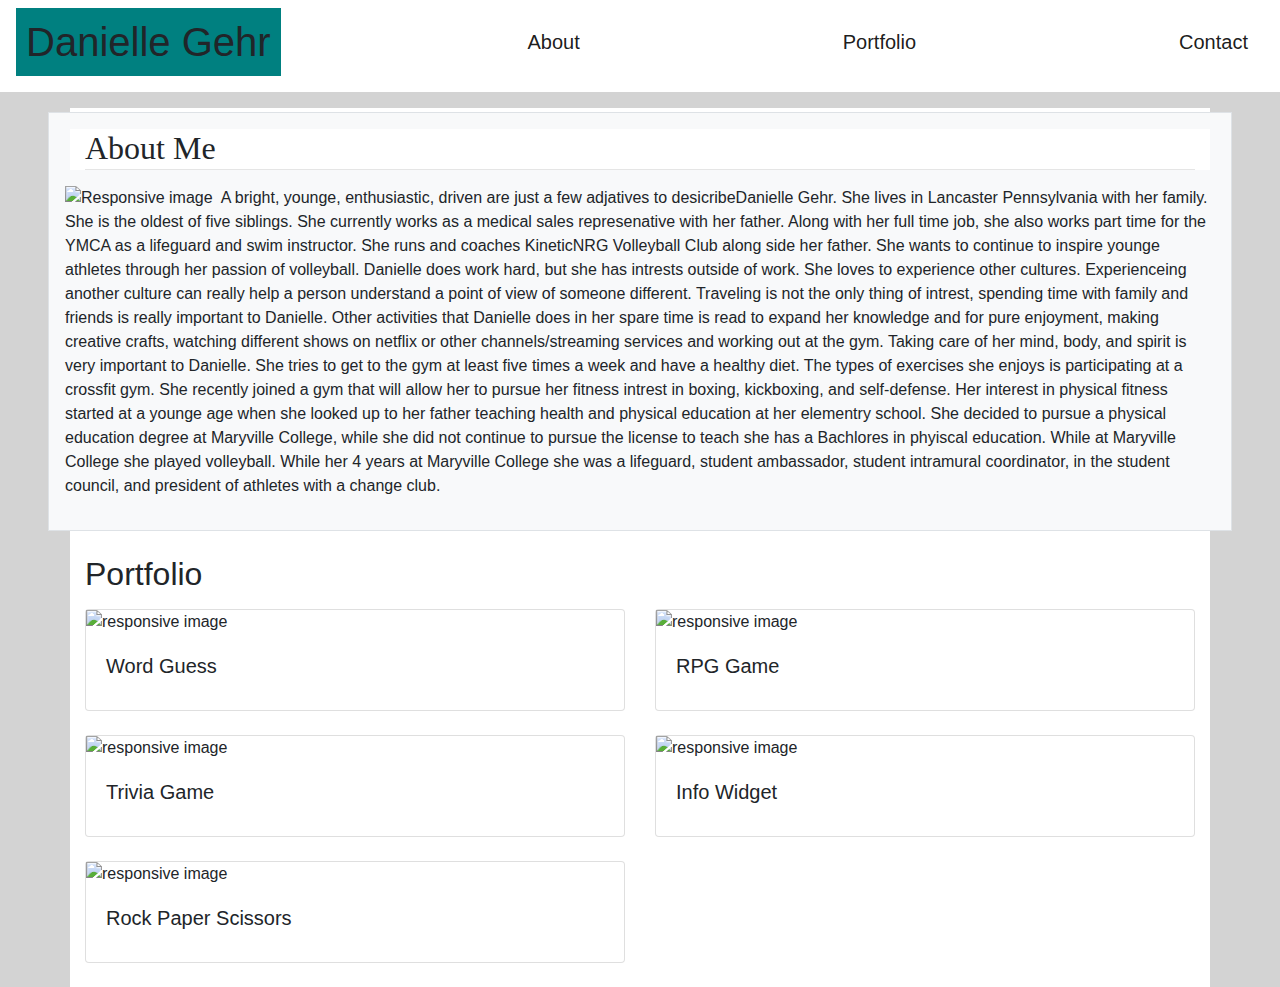
==== index.html @ 2e0b19f3 "changed file names" ====
<!DOCTYPE html>
<html lang="en">

<head>
    <meta charset="UTF-8">
    <meta name="viewport" content="width=device-width, initial-scale=1.0">

    <meta http-equiv="X-UA-Compatible" content="ie=edge">
    <title>Bootstrap Portfolio</title>
</head>
<link rel="stylesheet" href="https://stackpath.bootstrapcdn.com/bootstrap/4.4.1/css/bootstrap.min.css"
    integrity="sha384-Vkoo8x4CGsO3+Hhxv8T/Q5PaXtkKtu6ug5TOeNV6gBiFeWPGFN9MuhOf23Q9Ifjh" crossorigin="anonymous">
<link rel="stylesheet" href="style.css">

<body class="bg">
    <nav class="navbar sticky-top navbar-light" style="background-color: white">

        <div>
            <h1 id="teal">Danielle Gehr</h1>
        </div>

        <a class="navbar-brand" href="#">
            <h5 class="white">About</h5>
        </a>
        <a class="navbar-brand" href="#">
            <h5 class="white">Portfolio</h5>
        </a>
        <a class="navbar-brand" href="#">
            <h5 class="white">Contact</h5>
        </a>
    </nav>



    <div id="space" class="float-sm-left">
        <div class="col px-md-5">
            <div class="p-3 border bg-light">
                <div class="container">
                    <div class="float-left">
                        <h2 class="head">About Me</h2>
                    </div><br>
                    <hr>
                </div>
                <img id="left" src="IMG_3218 copy.jpeg" class="img-fluid" alt="Responsive image">
                <P class="time" class="container">
                    A bright, younge, enthusiastic, driven are just a few adjatives to
                    desicribeDanielle Gehr. She lives in Lancaster Pennsylvania with her family. She is the oldest of
                    five
                    siblings. She currently
                    works as a medical sales represenative with her father. Along with her full time job, she also works
                    part time for the YMCA as a lifeguard and swim instructor. She runs and coaches KineticNRG
                    Volleyball Club along side her father. She wants to continue to inspire younge athletes through her
                    passion of volleyball. Danielle does work hard, but she has intrests outside of work. She loves to
                    experience other cultures. Experienceing another culture can really help a person understand a point
                    of view of someone different. Traveling is not the only thing of intrest, spending time with family
                    and friends is really important to Danielle. Other activities that Danielle does in her spare time
                    is read to expand her knowledge and for pure enjoyment, making creative crafts, watching different
                    shows on netflix or other channels/streaming services and working out at the gym. Taking care of her
                    mind, body, and spirit is very important to Danielle. She tries to get to the gym at least five
                    times a week and have a healthy diet. The types of exercises she enjoys is participating at a
                    crossfit gym. She recently joined a gym that will allow her to pursue her fitness intrest in boxing,
                    kickboxing, and self-defense. Her interest in physical fitness started at a younge age when she
                    looked up to her father teaching health and physical education at her elementry school. She decided
                    to pursue a physical education degree at Maryville College, while she did not continue to pursue the
                    license to teach she has a Bachlores in phyiscal education. While at Maryville College she played
                    volleyball. While her 4 years at Maryville College she was a lifeguard, student ambassador, student
                    intramural coordinator, in the student council, and president of athletes with a change club.

                </P>
            </div><br>
        </div>

    </div>

    <!-- <I couldn't get how to make the photos take up the whole box and how to add the teal bar across the photos> -->

    <div class="container" class="white">
        <p>
            <h2 id="port" class="font">Portfolio</h2>
        </p>

        <div id="change" class="row row-cols-1 row-cols-md-2">
            <div class="col mb-4">
                <div class="card">
                    <img class="size" src="IMG_3218 copy.jpeg" class="card-img-top" alt="responsive image">
                    <div class="card-body">
                        <h5 class="card-title">Word Guess</h5>
                    </div>
                </div>
            </div>
            <div class="col mb-4">
                <div class="card">
                    <img class="size" src="IMG_3218 copy.jpeg" class="card-img-top" alt="responsive image">
                    <div class="card-body">
                        <h5 class="card-title">RPG Game</h5>
                    </div>
                </div>
            </div>
            <div class="col mb-4">
                <div class="card">
                    <img class="size" src="IMG_3218 copy.jpeg" class="card-img-top" alt="responsive image">
                    <div class="card-body">
                        <h5 class="card-title">Trivia Game</h5>
                    </div>
                </div>
            </div>
            <div class="col mb-4">
                <div class="card">
                    <img class="size" src="IMG_3218 copy.jpeg" class="card-img-top" alt="responsive image">
                    <div class="card-body">
                        <h5 class="card-title">Info Widget</h5>
                    </div>
                </div>
            </div>
            <div class="col mb-4">
                <div class="card">
                    <img class="size" src="IMG_3218 copy.jpeg" class="card-img-top" alt="responsive image">
                    <div class="card-body">
                        <h5 class="card-title">Rock Paper Scissors</h5>
                    </div>
                </div>
            </div>
        </div>
    </div>

</body>


</html>
---- style.css ----
#paragraph {
    font-family: "Arial", Arial, Helvetica, sans-serif;
    font-size: 18px;
    
}


.img {
    float: left;
    margin: 4px;
    padding: 7px;
}

.head {
    font-family: "Georgia", 'Times New Roman', Times, serif;
    padding-bottom: 0px;
    float: left;
}

#left {
    float: left;
    padding-right: 8px;
}

.white {
    background-color: white;
}

#teal {
    background-color: teal;
    padding: 10px;
}

.container {
    background-color: white;
}

.bg {
    background-color:lightgray;
}

#space {
    padding-top: 20px;
}

.footer {
    position: fixed;
    left: 0;
    bottom: 0;
    width: 100%;
    background-color: red;
    color: white;
    text-align: center;
 }

 .container3 {
     padding: 20px;
     margin: 10px;
     
 }

 #float {
     padding-left: 20px;
     margin: 100px;
 }
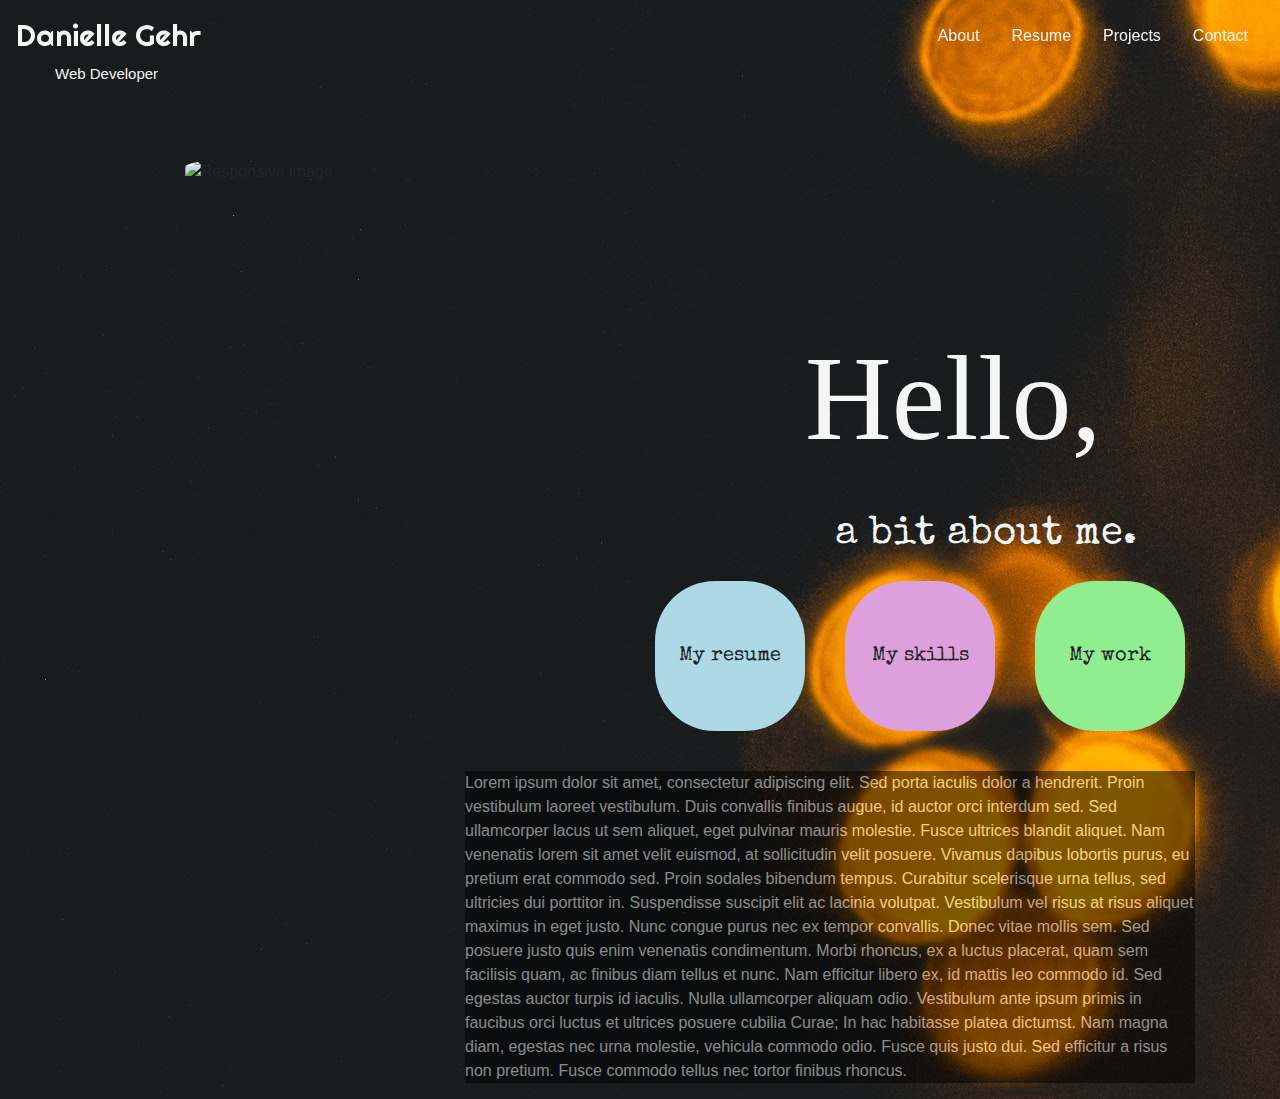
==== commit ae3013f6: "added background and finished layout" ====
--- a/index.html
+++ b/index.html
@@ -4,126 +4,108 @@
 <head>
     <meta charset="UTF-8">
     <meta name="viewport" content="width=device-width, initial-scale=1.0">
-
-    <meta http-equiv="X-UA-Compatible" content="ie=edge">
-    <title>Bootstrap Portfolio</title>
+    <link rel="stylesheet" href="https://stackpath.bootstrapcdn.com/bootstrap/4.4.1/css/bootstrap.min.css"
+        integrity="sha384-Vkoo8x4CGsO3+Hhxv8T/Q5PaXtkKtu6ug5TOeNV6gBiFeWPGFN9MuhOf23Q9Ifjh" crossorigin="anonymous">
+    <link rel="stylesheet" href="style.css">
+    <link href="https://fonts.googleapis.com/css?family=Homemade+Apple|Righteous|Special+Elite&display=swap"
+        rel="stylesheet">
+    <title>Danielle Gehr</title>
 </head>
-<link rel="stylesheet" href="https://stackpath.bootstrapcdn.com/bootstrap/4.4.1/css/bootstrap.min.css"
-    integrity="sha384-Vkoo8x4CGsO3+Hhxv8T/Q5PaXtkKtu6ug5TOeNV6gBiFeWPGFN9MuhOf23Q9Ifjh" crossorigin="anonymous">
-<link rel="stylesheet" href="style.css">
-
-<body class="bg">
-    <nav class="navbar sticky-top navbar-light" style="background-color: white">
-
-        <div>
-            <h1 id="teal">Danielle Gehr</h1>
-        </div>
-
-        <a class="navbar-brand" href="#">
-            <h5 class="white">About</h5>
-        </a>
-        <a class="navbar-brand" href="#">
-            <h5 class="white">Portfolio</h5>
-        </a>
-        <a class="navbar-brand" href="#">
-            <h5 class="white">Contact</h5>
-        </a>
-    </nav>
 
 
 
-    <div id="space" class="float-sm-left">
-        <div class="col px-md-5">
-            <div class="p-3 border bg-light">
-                <div class="container">
-                    <div class="float-left">
-                        <h2 class="head">About Me</h2>
-                    </div><br>
-                    <hr>
-                </div>
-                <img id="left" src="IMG_3218 copy.jpeg" class="img-fluid" alt="Responsive image">
-                <P class="time" class="container">
-                    A bright, younge, enthusiastic, driven are just a few adjatives to
-                    desicribeDanielle Gehr. She lives in Lancaster Pennsylvania with her family. She is the oldest of
-                    five
-                    siblings. She currently
-                    works as a medical sales represenative with her father. Along with her full time job, she also works
-                    part time for the YMCA as a lifeguard and swim instructor. She runs and coaches KineticNRG
-                    Volleyball Club along side her father. She wants to continue to inspire younge athletes through her
-                    passion of volleyball. Danielle does work hard, but she has intrests outside of work. She loves to
-                    experience other cultures. Experienceing another culture can really help a person understand a point
-                    of view of someone different. Traveling is not the only thing of intrest, spending time with family
-                    and friends is really important to Danielle. Other activities that Danielle does in her spare time
-                    is read to expand her knowledge and for pure enjoyment, making creative crafts, watching different
-                    shows on netflix or other channels/streaming services and working out at the gym. Taking care of her
-                    mind, body, and spirit is very important to Danielle. She tries to get to the gym at least five
-                    times a week and have a healthy diet. The types of exercises she enjoys is participating at a
-                    crossfit gym. She recently joined a gym that will allow her to pursue her fitness intrest in boxing,
-                    kickboxing, and self-defense. Her interest in physical fitness started at a younge age when she
-                    looked up to her father teaching health and physical education at her elementry school. She decided
-                    to pursue a physical education degree at Maryville College, while she did not continue to pursue the
-                    license to teach she has a Bachlores in phyiscal education. While at Maryville College she played
-                    volleyball. While her 4 years at Maryville College she was a lifeguard, student ambassador, student
-                    intramural coordinator, in the student council, and president of athletes with a change club.
+<body background="lights.jpg">
+    <nav id="nav" class="navbar sticky-top">
+        <a id="nameSmall" class="navbar-brand" href="#">Danielle Gehr <br></a>
 
-                </P>
-            </div><br>
+        <ul class="nav justify-content-end">
+            <li class="nav-item">
+                <a class="nav-link active" href="index.html">About</a>
+            </li>
+            <li class="nav-item">
+                <a class="nav-link" href="">Resume</a>
+            </li>
+            <li class="nav-item">
+                <a class="nav-link" href="portfolio.html">Projects</a>
+            </li>
+            <li class="nav-item">
+                <a class="nav-link" href="contact.html">Contact</a>
+            </li>
+        </ul>
+
+    </nav>
+    <div id="divWeb" class="container">
+        <div class="row">
+            <div id="webDev" class="col-lg-12">
+                <p id="webD">Web Developer</p>
+            </div>
         </div>
-
+    </div>
+    <br>
+    <br>
+    <br>
+    <br>
+    <div id="imgContain" class="container">
+        <div class="row">
+            <div class="col-sm-6">
+                <img id="img" src="IMG_3218 copy.jpeg" class="img-fluid" alt="Responsive image">
+            </div>
+            <div id="helloAbout" class="col-sm-6">
+                <p id="hello">Hello,</p>
+                <p id="me">a bit about me.</p>
+            </div>
+        </div>
     </div>
 
-    <!-- <I couldn't get how to make the photos take up the whole box and how to add the teal bar across the photos> -->
-
-    <div class="container" class="white">
-        <p>
-            <h2 id="port" class="font">Portfolio</h2>
-        </p>
-
-        <div id="change" class="row row-cols-1 row-cols-md-2">
-            <div class="col mb-4">
-                <div class="card">
-                    <img class="size" src="IMG_3218 copy.jpeg" class="card-img-top" alt="responsive image">
-                    <div class="card-body">
-                        <h5 class="card-title">Word Guess</h5>
+    <div class="container">
+        <div class="row">
+            <div class="col-sm-6"></div>
+            <div class="col-sm-6">
+                <div id="blue" class="circle">
+                    <div id="resume">
+                        My resume
                     </div>
                 </div>
-            </div>
-            <div class="col mb-4">
-                <div class="card">
-                    <img class="size" src="IMG_3218 copy.jpeg" class="card-img-top" alt="responsive image">
-                    <div class="card-body">
-                        <h5 class="card-title">RPG Game</h5>
+                <div id="green" class="circle">
+                    <div id="work">
+                        My work
                     </div>
                 </div>
-            </div>
-            <div class="col mb-4">
-                <div class="card">
-                    <img class="size" src="IMG_3218 copy.jpeg" class="card-img-top" alt="responsive image">
-                    <div class="card-body">
-                        <h5 class="card-title">Trivia Game</h5>
-                    </div>
-                </div>
-            </div>
-            <div class="col mb-4">
-                <div class="card">
-                    <img class="size" src="IMG_3218 copy.jpeg" class="card-img-top" alt="responsive image">
-                    <div class="card-body">
-                        <h5 class="card-title">Info Widget</h5>
-                    </div>
-                </div>
-            </div>
-            <div class="col mb-4">
-                <div class="card">
-                    <img class="size" src="IMG_3218 copy.jpeg" class="card-img-top" alt="responsive image">
-                    <div class="card-body">
-                        <h5 class="card-title">Rock Paper Scissors</h5>
+                <div id="purple" class="circle">
+                    <div id="skills">
+                        My skills
                     </div>
                 </div>
             </div>
         </div>
     </div>
 
+    <div class="container">
+        <div class="row">
+            <div class="col-sm-4"></div>
+            <div class="col-sm-8">
+                <div>
+                    <p id="paragraph">Lorem ipsum dolor sit amet, consectetur adipiscing elit. Sed porta iaculis dolor a hendrerit.
+                        Proin vestibulum laoreet vestibulum. Duis convallis finibus augue, id auctor orci interdum sed.
+                        Sed ullamcorper lacus ut sem aliquet, eget pulvinar mauris molestie. Fusce ultrices blandit
+                        aliquet. Nam venenatis lorem sit amet velit euismod, at sollicitudin velit posuere. Vivamus
+                        dapibus lobortis purus, eu pretium erat commodo sed. Proin sodales bibendum tempus. Curabitur
+                        scelerisque urna tellus, sed ultricies dui porttitor in. Suspendisse suscipit elit ac lacinia
+                        volutpat. Vestibulum vel risus at risus aliquet maximus in eget justo. Nunc congue purus nec ex
+                        tempor convallis. Donec vitae mollis sem. Sed posuere justo quis enim venenatis condimentum.
+
+                        Morbi rhoncus, ex a luctus placerat, quam sem facilisis quam, ac finibus diam tellus et nunc.
+                        Nam efficitur libero ex, id mattis leo commodo id. Sed egestas auctor turpis id iaculis. Nulla
+                        ullamcorper aliquam odio. Vestibulum ante ipsum primis in faucibus orci luctus et ultrices
+                        posuere cubilia Curae; In hac habitasse platea dictumst. Nam magna diam, egestas nec urna
+                        molestie, vehicula commodo odio. Fusce quis justo dui. Sed efficitur a risus non pretium. Fusce
+                        commodo tellus nec tortor finibus rhoncus.</p>
+                </div>
+            </div>
+        </div>
+    </div>
+
+
 </body>
 
-
 </html>--- a/style.css
+++ b/style.css
@@ -1,14 +1,123 @@
+#navLinks {
+    float: right;
+    margin: 50px;
+}
+.nav-link{
+    color: whitesmoke;
+}
+#nav {
+    background: none;
+    padding-bottom: 0px;
+    
+}
+#nameSmall {
+    font-family: 'Righteous', cursive;
+    float: right;
+    color: whitesmoke;
+    font-size: 30px;
+    
+}
+#webD {
+    font-size: 15px;
+    float: left;
+    padding-top: 0px;
+    padding-left: 40px;
+    position: sticky;
+    color: whitesmoke;
+   
+}
+#divWeb {
+    float: left;
+    margin-right: 40px;
+    position: sticky;
+    
+}
+#webDev {
+    margin-bottom: 30px;
+    position: sticky;
+}
+#imgContain {
+    float: left;
+    margin-left: 170px;
+}
+#hello {
+    font-family: 'Homemade Apple', cursive;
+    font-size: 120px;
+    margin-left: 50px;
+    color: whitesmoke;
+}
+#me {
+    font-family: 'Special Elite', cursive;
+    margin-left: 80px;
+    font-size: 40px;
+    color: whitesmoke;
+}
+.circle {
+    width: 150px;
+    height: 150px;
+    border-radius: 40%;
+    background:lightblue;
+}
+#helloAbout {
+    margin-bottom: 0px;
+    margin-top: 150px;
+}
+#blue {
+    border-color: lightcyan;
+    float: left;
+    padding-right: 20px;
+    text-align: center;
+    font-size: 30px;
+}
+#resume {
+    align-items: center;
+    padding-top: 60px;
+    padding-left: 20px;
+    font-family: 'Special Elite', cursive;
+    font-size: 20px;
+}
+#work {
+    padding-top: 60px;
+    font-family: 'Special Elite', cursive;
+    font-size: 20px;
+}
+#skills {
+    padding-top: 60px;
+    font-family: 'Special Elite', cursive;
+    font-size: 20px;
+}
+#green {
+    background-color: lightgreen;
+    border-color: lightseagreen;
+    float: right;
+    margin-right: 10px;
+    text-align: center;
+    font-size: 30px;
+}
+#purple {
+    background-color: plum;
+    border-color: rebeccapurple;
+    float: right;
+    margin-right: 40px;
+    text-align: center;
+    font-size: 30px;
+}
+
 #paragraph {
-    font-family: "Arial", Arial, Helvetica, sans-serif;
-    font-size: 18px;
-    
-}
-
-
-.img {
-    float: left;
-    margin: 4px;
-    padding: 7px;
+    color: whitesmoke;
+    background-color: black;
+    opacity: 50%;
+    
+}
+.col-sm-8 {
+    margin-top: 40px;
+}
+
+
+#img {
+    border-radius: 30%;
+    width: 400px;
+    height: 500px;
 }
 
 .head {
@@ -29,18 +138,19 @@
 #teal {
     background-color: teal;
     padding: 10px;
-}
-
-.container {
-    background-color: white;
-}
+    height: 60px;
+    font-family: "Georgia", 'Times New Roman', Times, serif;
+}
+
 
 .bg {
-    background-color:lightgray;
+    background-color:darkgray;
+    padding-bottom: 0px;
 }
 
 #space {
     padding-top: 20px;
+    margin-bottom: 30px;
 }
 
 .footer {
@@ -62,6 +172,36 @@
  #float {
      padding-left: 20px;
      margin: 100px;
- }
-
-
+    
+ }
+
+ .size {
+     height: 400px;
+     width: 300px;
+    
+
+ }
+
+ #port {
+     margin-top: 20px ;
+     background-color: white;
+ }
+
+ .font {
+    font-family: "Georgia", 'Times New Roman', Times, serif;
+    color: teal
+ }
+ #bgbutton {
+     background-color: teal;
+     font-family: "Arial", Arial, Helvetica, sans-serif;
+ }
+
+ .time {
+    font-family: "Arial", Arial, Helvetica, sans-serif;
+ }
+
+ #change {
+     margin-top: 8px;
+     background-color: white;
+ }
+
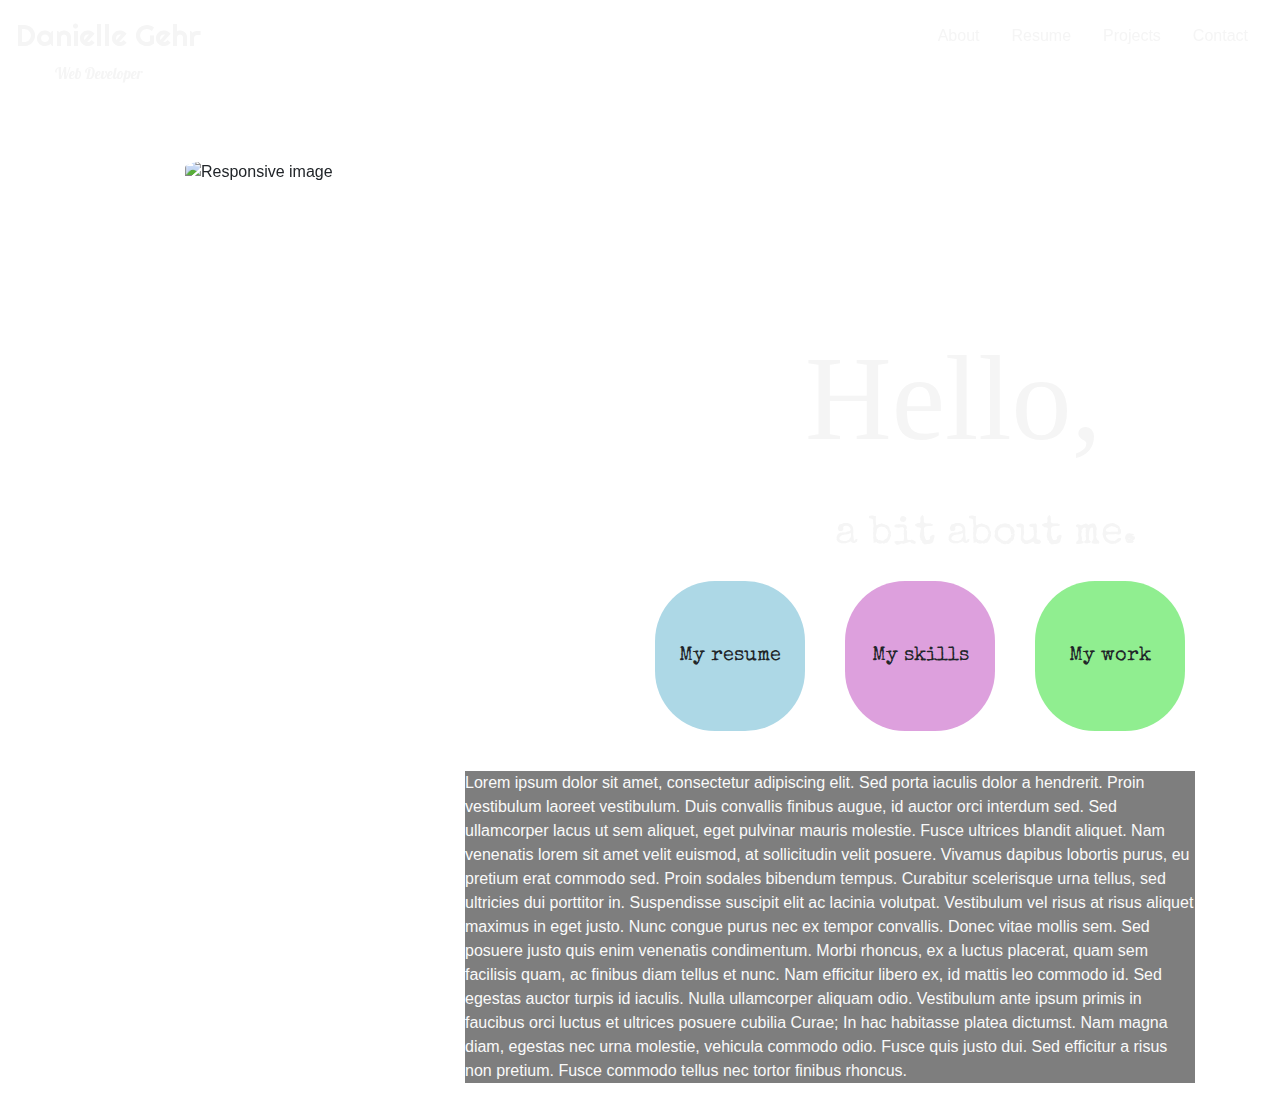
==== commit 2e2c072e: "added styling to projects page and added my current project pictures" ====
--- a/index.html
+++ b/index.html
@@ -6,15 +6,14 @@
     <meta name="viewport" content="width=device-width, initial-scale=1.0">
     <link rel="stylesheet" href="https://stackpath.bootstrapcdn.com/bootstrap/4.4.1/css/bootstrap.min.css"
         integrity="sha384-Vkoo8x4CGsO3+Hhxv8T/Q5PaXtkKtu6ug5TOeNV6gBiFeWPGFN9MuhOf23Q9Ifjh" crossorigin="anonymous">
-    <link rel="stylesheet" href="style.css">
-    <link href="https://fonts.googleapis.com/css?family=Homemade+Apple|Righteous|Special+Elite&display=swap"
-        rel="stylesheet">
+    <link rel="stylesheet" href="assets/css/style.css">
+ <link href="https://fonts.googleapis.com/css?family=Homemade+Apple|Lobster|Righteous|Special+Elite&display=swap" rel="stylesheet">
     <title>Danielle Gehr</title>
 </head>
 
 
 
-<body background="lights.jpg">
+<body background="assets/images/lights.jpg">
     <nav id="nav" class="navbar sticky-top">
         <a id="nameSmall" class="navbar-brand" href="#">Danielle Gehr <br></a>
 
@@ -48,7 +47,7 @@
     <div id="imgContain" class="container">
         <div class="row">
             <div class="col-sm-6">
-                <img id="img" src="IMG_3218 copy.jpeg" class="img-fluid" alt="Responsive image">
+                <img id="img" src="assets/images/IMG_3218 copy.jpeg" class="img-fluid" alt="Responsive image">
             </div>
             <div id="helloAbout" class="col-sm-6">
                 <p id="hello">Hello,</p>
@@ -72,9 +71,12 @@
                     </div>
                 </div>
                 <div id="purple" class="circle">
-                    <div id="skills">
-                        My skills
-                    </div>
+                    
+                        <div id="skills">
+                            My skills
+                        </div>
+                    
+
                 </div>
             </div>
         </div>
@@ -85,7 +87,7 @@
             <div class="col-sm-4"></div>
             <div class="col-sm-8">
                 <div>
-                    <p id="paragraph">Lorem ipsum dolor sit amet, consectetur adipiscing elit. Sed porta iaculis dolor a hendrerit.
+                    <p class="paragraph">Lorem ipsum dolor sit amet, consectetur adipiscing elit. Sed porta iaculis dolor a hendrerit.
                         Proin vestibulum laoreet vestibulum. Duis convallis finibus augue, id auctor orci interdum sed.
                         Sed ullamcorper lacus ut sem aliquet, eget pulvinar mauris molestie. Fusce ultrices blandit
                         aliquet. Nam venenatis lorem sit amet velit euismod, at sollicitudin velit posuere. Vivamus
--- a/assets/css/style.css
+++ b/assets/css/style.css
@@ -0,0 +1,301 @@
+#navLinks {
+    float: right;
+    margin: 50px;
+}
+.nav-link{
+    color: whitesmoke;
+}
+#nav {
+    background: none;
+    padding-bottom: 0px;
+    
+}
+#nameSmall {
+    font-family: 'Righteous', cursive;
+    float: right;
+    color: whitesmoke;
+    font-size: 30px;
+    
+}
+#webD {
+    font-size: 15px;
+    float: left;
+    padding-top: 0px;
+    padding-left: 40px;
+    position: sticky;
+    color: whitesmoke;
+    font-family: 'Lobster', cursive;
+   
+}
+
+#divWeb {
+    float: left;
+    margin-right: 40px;
+    position: fixed;
+    
+}
+#webDev {
+    margin-bottom: 30px;
+    position: sticky;
+}
+#imgContain {
+    float: left;
+    margin-left: 170px;
+}
+#hello {
+    font-family: 'Homemade Apple', cursive;
+    font-size: 120px;
+    margin-left: 50px;
+    color: whitesmoke;
+}
+#me {
+    font-family: 'Special Elite', cursive;
+    margin-left: 80px;
+    font-size: 40px;
+    color: whitesmoke;
+}
+.circle {
+    width: 150px;
+    height: 150px;
+    border-radius: 40%;
+    background:lightblue;
+}
+#helloAbout {
+    margin-bottom: 0px;
+    margin-top: 150px;
+}
+#blue {
+    border-color: lightcyan;
+    float: left;
+    padding-right: 20px;
+    text-align: center;
+    font-size: 30px;
+}
+#resume {
+    align-items: center;
+    padding-top: 60px;
+    padding-left: 20px;
+    font-family: 'Special Elite', cursive;
+    font-size: 20px;
+}
+#work {
+    padding-top: 60px;
+    font-family: 'Special Elite', cursive;
+    font-size: 20px;
+}
+#skills {
+    padding-top: 60px;
+    font-family: 'Special Elite', cursive;
+    font-size: 20px;
+}
+#green {
+    background-color: lightgreen;
+    border-color: lightseagreen;
+    float: right;
+    margin-right: 10px;
+    text-align: center;
+    font-size: 30px;
+}
+#purple {
+    background-color: plum;
+    border-color: rebeccapurple;
+    float: right;
+    margin-right: 40px;
+    text-align: center;
+    font-size: 30px;
+}
+
+.paragraph {
+    color: whitesmoke;
+    background-color: black;
+    opacity: 50%;
+    
+}
+.col-sm-8 {
+    margin-top: 40px;
+}
+
+
+#img {
+    border-radius: 30%;
+    width: 400px;
+    height: 500px;
+}
+
+.head {
+    font-family: "Georgia", 'Times New Roman', Times, serif;
+    padding-bottom: 0px;
+    float: left;
+}
+
+#left {
+    float: left;
+    padding-right: 8px;
+}
+
+.white {
+    background-color: white;
+}
+
+
+
+#space {
+    padding-top: 20px;
+    margin-bottom: 30px;
+}
+
+ #float {
+     padding-left: 20px;
+     margin-left: 100px;
+     background-color: black;
+     opacity: 40px;
+     
+    
+ }
+
+ .size {
+     height: 400px;
+     width: 300px;
+    
+
+ }
+
+ #port {
+     margin-top: 20px ;
+     background-color: white;
+ }
+
+ .font {
+    font-family: "Georgia", 'Times New Roman', Times, serif;
+    color: whitesmoke;
+ }
+ .time{
+     color: whitesmoke;
+ }
+ #emailHelp{
+     color: whitesmoke;
+ }
+ #bgbutton {
+     background-color: teal;
+     font-family: "Arial", Arial, Helvetica, sans-serif;
+ }
+ #portfolio {
+     font-family: 'Homemade Apple', cursive;
+     color: whitesmoke;
+     font-size: 100px;
+     padding-left: 150px;
+     padding-top: 40px;
+     text-align: center;
+}
+#portfolioText {
+    padding: 20px;
+    text-align: center;
+   
+}
+#portTitleCol {
+    float: left;
+}
+#portfolioCol {
+    float: right;
+    padding-right: 120px;
+    margin-top: 80px;
+    
+}
+#allProjects{
+    padding-top: 90px;
+}
+.card {
+    background: black;
+}
+
+#games {
+    float: left;
+    border: whitesmoke solid;
+    margin: 5px;
+   padding: 30px;
+   width: 30px;
+   background-color: black;
+  
+}
+#gameText {
+    color: whitesmoke;
+    font-family: 'Special Elite', cursive;
+    font-size: 40px;
+    
+}
+#websiteText {
+    color: whitesmoke;
+    font-family: 'Special Elite', cursive;
+    font-size: 40px;
+    
+}
+#groupText {
+    color: whitesmoke;
+    font-family: 'Special Elite', cursive;
+    font-size: 40px;
+   
+}
+#websites {
+     float: right;
+     border: white solid;
+     margin: 5px;
+     align-content: center;
+     padding: 30px;
+     background-color: black;
+     
+     
+}
+#projects {
+    float: right;
+    border: whitesmoke solid;
+    margin:  5px;
+    align-content: center;
+    padding: 30px;
+    background-color: black;  
+}
+.projectText{
+    background-color: lightgray;
+    position: absolute;
+    top: 50%;
+    left: 50%;
+    transform: translate(-50%, -50%);
+    padding: 10px 200px 10px 200px;
+    opacity: 70%;
+   
+    
+    
+    
+    
+}
+.Div{
+    position: relative;
+    text-align: center;
+    color:black;
+}
+
+#mystery{
+    color: whitesmoke;
+    background-color: lightgray;
+}
+
+#gif {
+    color: whitesmoke;
+    background-color: lightgray;
+}
+
+#train{
+    color: whitesmoke;
+    background-color: lightgray;
+}
+
+#project{
+    color: whitesmoke;
+    background-color: lightgray;
+}
+.col-md-8 {
+    border: whitesmoke solid;
+    background: black;
+}
+
+
+
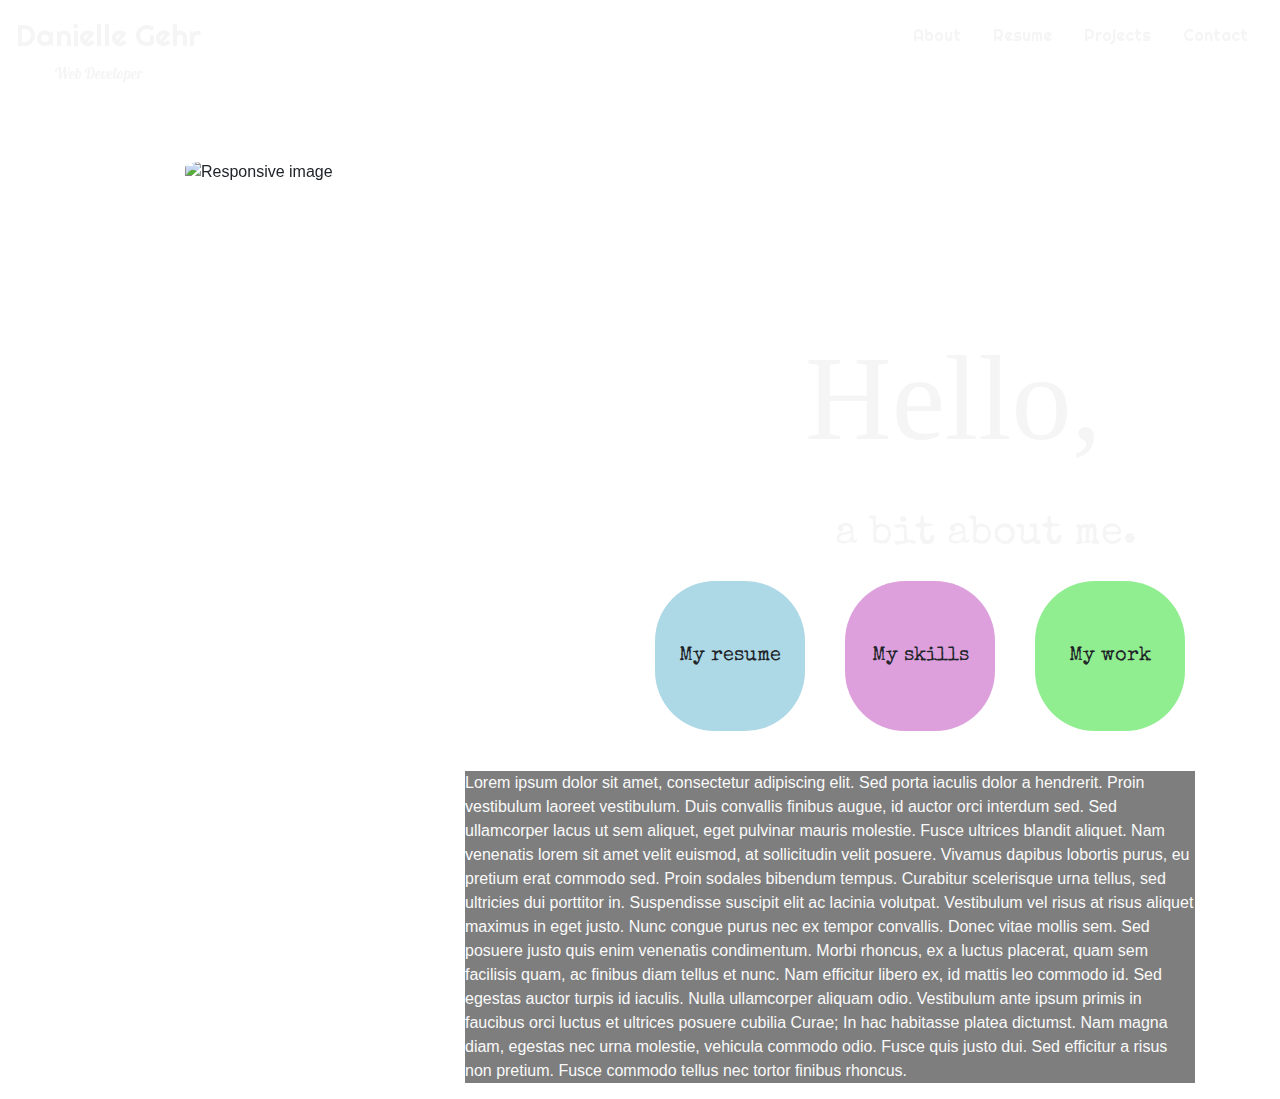
==== commit 80720dab: "added linksto pages" ====
--- a/index.html
+++ b/index.html
@@ -15,14 +15,14 @@
 
 <body background="assets/images/lights.jpg">
     <nav id="nav" class="navbar sticky-top">
-        <a id="nameSmall" class="navbar-brand" href="#">Danielle Gehr <br></a>
+        <a id="nameSmall" class="navbar-brand" href="index.html">Danielle Gehr <br></a>
 
         <ul class="nav justify-content-end">
             <li class="nav-item">
                 <a class="nav-link active" href="index.html">About</a>
             </li>
             <li class="nav-item">
-                <a class="nav-link" href="">Resume</a>
+                <a class="nav-link" href="resume.html">Resume</a>
             </li>
             <li class="nav-item">
                 <a class="nav-link" href="portfolio.html">Projects</a>
--- a/assets/css/style.css
+++ b/assets/css/style.css
@@ -4,6 +4,7 @@
 }
 .nav-link{
     color: whitesmoke;
+    font-family: 'Righteous', cursive;
 }
 #nav {
     background: none;
@@ -261,6 +262,7 @@
     transform: translate(-50%, -50%);
     padding: 10px 200px 10px 200px;
     opacity: 70%;
+    color:black;
    
     
     
